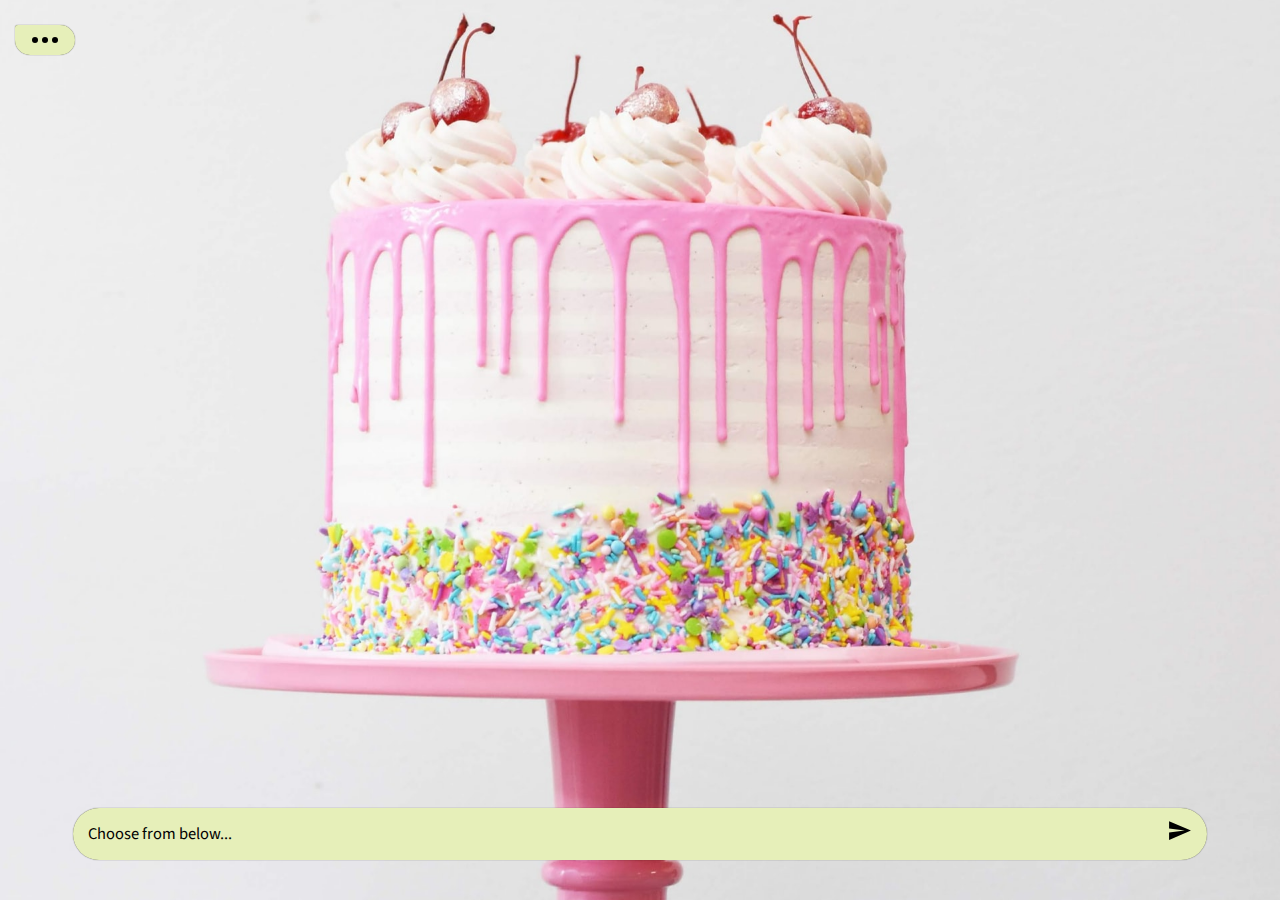
==== index.html @ 5a758e5f "Add files via upload" ====
<!DOCTYPE html>
<html lang="en">
  <head>
    <meta charset="UTF-8" />
    <meta http-equiv="X-UA-Compatible" content="IE=edge" />
    <meta name="viewport" content="width=device-width, initial-scale=1.0" />
    <link rel="stylesheet" href="style.css" />
    <link
      href="https://fonts.googleapis.com/css2?family=Source+Sans+Pro&display=swap"
      rel="stylesheet"
    />
    <title>Chat Box</title>
  </head>
  <body>
    <audio preload="auto" loop>
      <source src="birthday.mp3" type="audio/mp3" />
    </audio>
    <div class="chat-box">
      <div class="display"></div>
      <div class="choices">
        <div class="input-message">
          <div class="input-message__text">Choose from below...</div>
          <div class="input-message__send">
            <img
              src="./resources/svg/send-black-18dp.svg"
              alt="send icon"
              class="icon-send"
            />
          </div>
        </div>
        <div class="container"></div>
      </div>
    </div>
    <script src="./app.js"></script>
  </body>
</html>
---- style.css ----
/* ************** */
/* Browser Reset */
/* ************** */
* {
  margin: 0px;
  padding: 0px;
  box-sizing: border-box;
}

/* ************** */
/* Global */
/* ************** */
body {
  font-size: 1.03rem;
  font-weight: 400;
  height: 100vh;
  font-family: "Source Sans Pro", sans-serif;
}

img {
  width: 100%;
  height: auto;
}

/* ************** */
/* Chat-box */
/* ************** */
.chat-box {
  width: 100%;
  height: 100vh;
  overflow: hidden;
  padding: 20px 10px;
  position: relative;
  background: url("resources/img/birthday.jpg");
  background-size: cover;
  background-position: center;
  background-repeat: no-repeat;
  display: flex;
  flex-direction: column;
  justify-content: space-between;
}

/* ************** */
/* Display */
/* ************** */
.display {
  overflow-y: scroll;
  overflow-x: hidden;
  display: flex;
  flex-direction: column;
}
.display__message {
  display: flex;
  margin: 5px;
}

.you {
  overflow: hidden;
  border-radius: 5px 25px 25px 25px;
  background-color: #e6efb9;
}

.me {
  overflow: hidden;
  border-radius: 25px 5px 25px 25px;
  background: #7b2777;
  color: white;
  margin-left: auto;
}

.message {
  padding: 10px 15px;
  position: relative;
  max-width: 87%;
}

.message,
.input-message {
  box-shadow: 0px 0px 1px rgba(0, 0, 0, 0.705);
}

.gif-message {
  padding: 0px;
  display: flex;
  flex-direction: column;
  max-width: 30%;
}

.gif-message p {
  padding: 10px 15px;
}

.circle-container {
  display: flex;
}

.small-circle {
  height: 6px;
  width: 6px;
  margin: 2px;
  background-color: black;
  border-radius: 50%;
}

.small-circle:nth-child(1) {
  animation-name: loading;
  animation-duration: 800ms;
  animation-timing-function: linear;
  animation-iteration-count: 2;
}

.small-circle:nth-child(2) {
  animation-name: loading;
  animation-duration: 800ms;
  animation-timing-function: linear;
  animation-delay: 250ms;
  animation-iteration-count: 2;
}

.small-circle:nth-child(3) {
  animation-name: loading;
  animation-duration: 800ms;
  animation-timing-function: linear;
  animation-delay: 500ms;
}

@keyframes loading {
  50% {
    transform: translateY(-5px);
  }
}
/* ************** */
/* Choices */
/* ************** */
.choices {
  width: 100%;
  display: flex;
  flex-direction: column;
}

/* ************** */
/* Input message  */
/* ************** */
.input-message {
  display: flex;
  width: 90%;
  margin: auto;
  padding: 10px 15px;
  justify-content: space-between;
  align-items: center;
  border-radius: 30px;
  background-color: #e6efb9;
}

.input-message__send {
  width: 25px;
}

/* ************** */
/* Choice Container */
/* ************** */
.container {
  display: flex;
  width: 80%;
  margin: auto;
  flex-direction: column;
  justify-content: space-around;
  align-items: center;
  text-align: center;
  padding: 10px 0px;
}

.container__choice {
  width: 100%;
  padding: 10px 0px;
  background: #7b2777;
  color: white;
  border-radius: 20px;
  margin: 5px;
  cursor: pointer;
}
.container__choice:last-child {
  margin-bottom: 0px;
}

.hidden {
  display: none;
}

/*# sourceMappingURL=style.css.map */
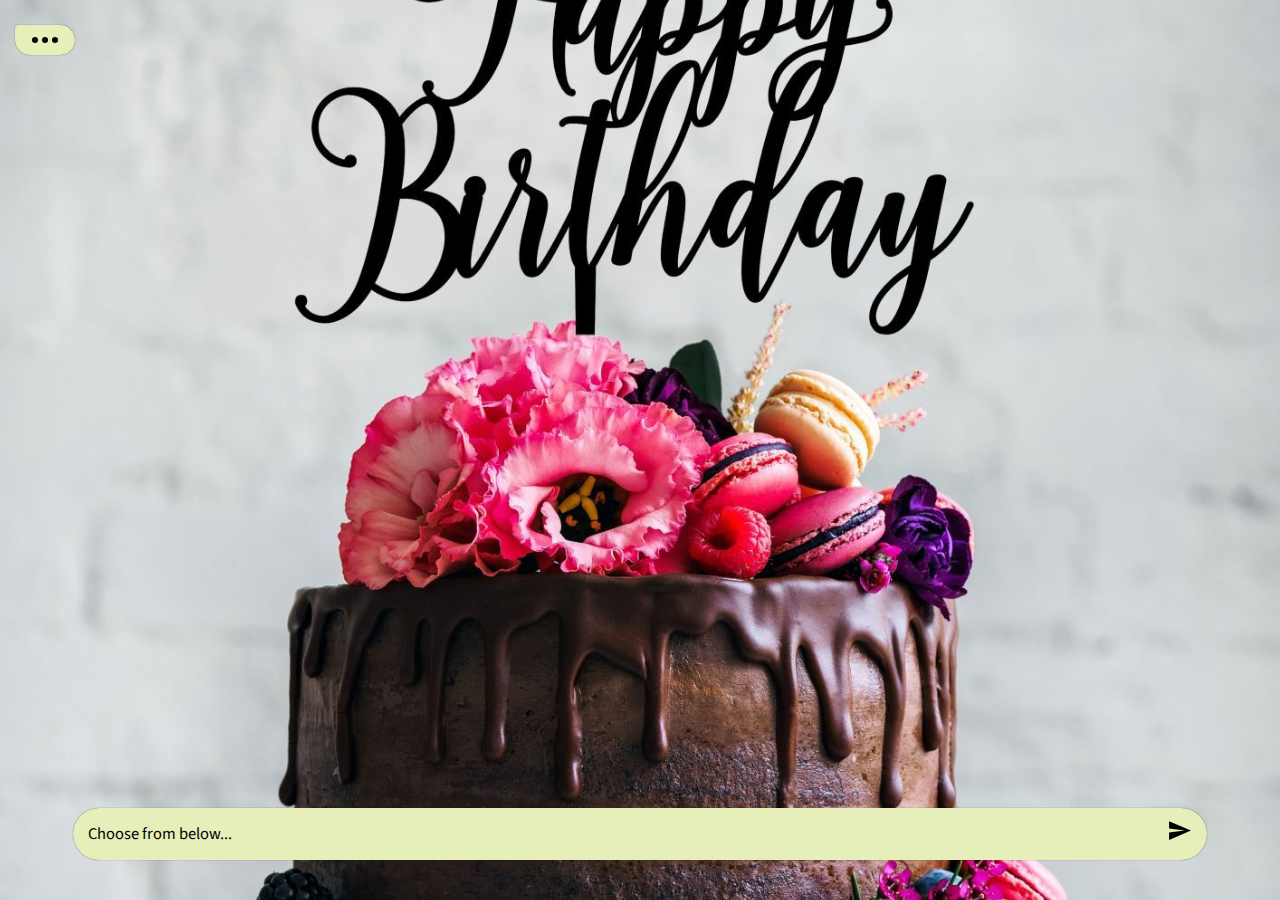
==== commit bc215b13: "Update index.html" ====
--- a/index.html
+++ b/index.html
@@ -9,10 +9,10 @@
       href="https://fonts.googleapis.com/css2?family=Source+Sans+Pro&display=swap"
       rel="stylesheet"
     />
-    <title>Chat Box</title>
+    <title>Happy Birthday</title>
   </head>
   <body>
-    <audio preload="auto" loop>
+    <audio preload="auto" loop autoplay>
       <source src="birthday.mp3" type="audio/mp3" />
     </audio>
     <div class="chat-box">
--- a/style.css
+++ b/style.css
@@ -187,4 +187,16 @@
   display: none;
 }
 
+
+@media screen and (max-width: 600px) {
+  .message {
+    max-width: 80%;
+  }
+
+  .gif-message {
+    max-width: 80%;
+  }
+}
+
+
 /*# sourceMappingURL=style.css.map */
